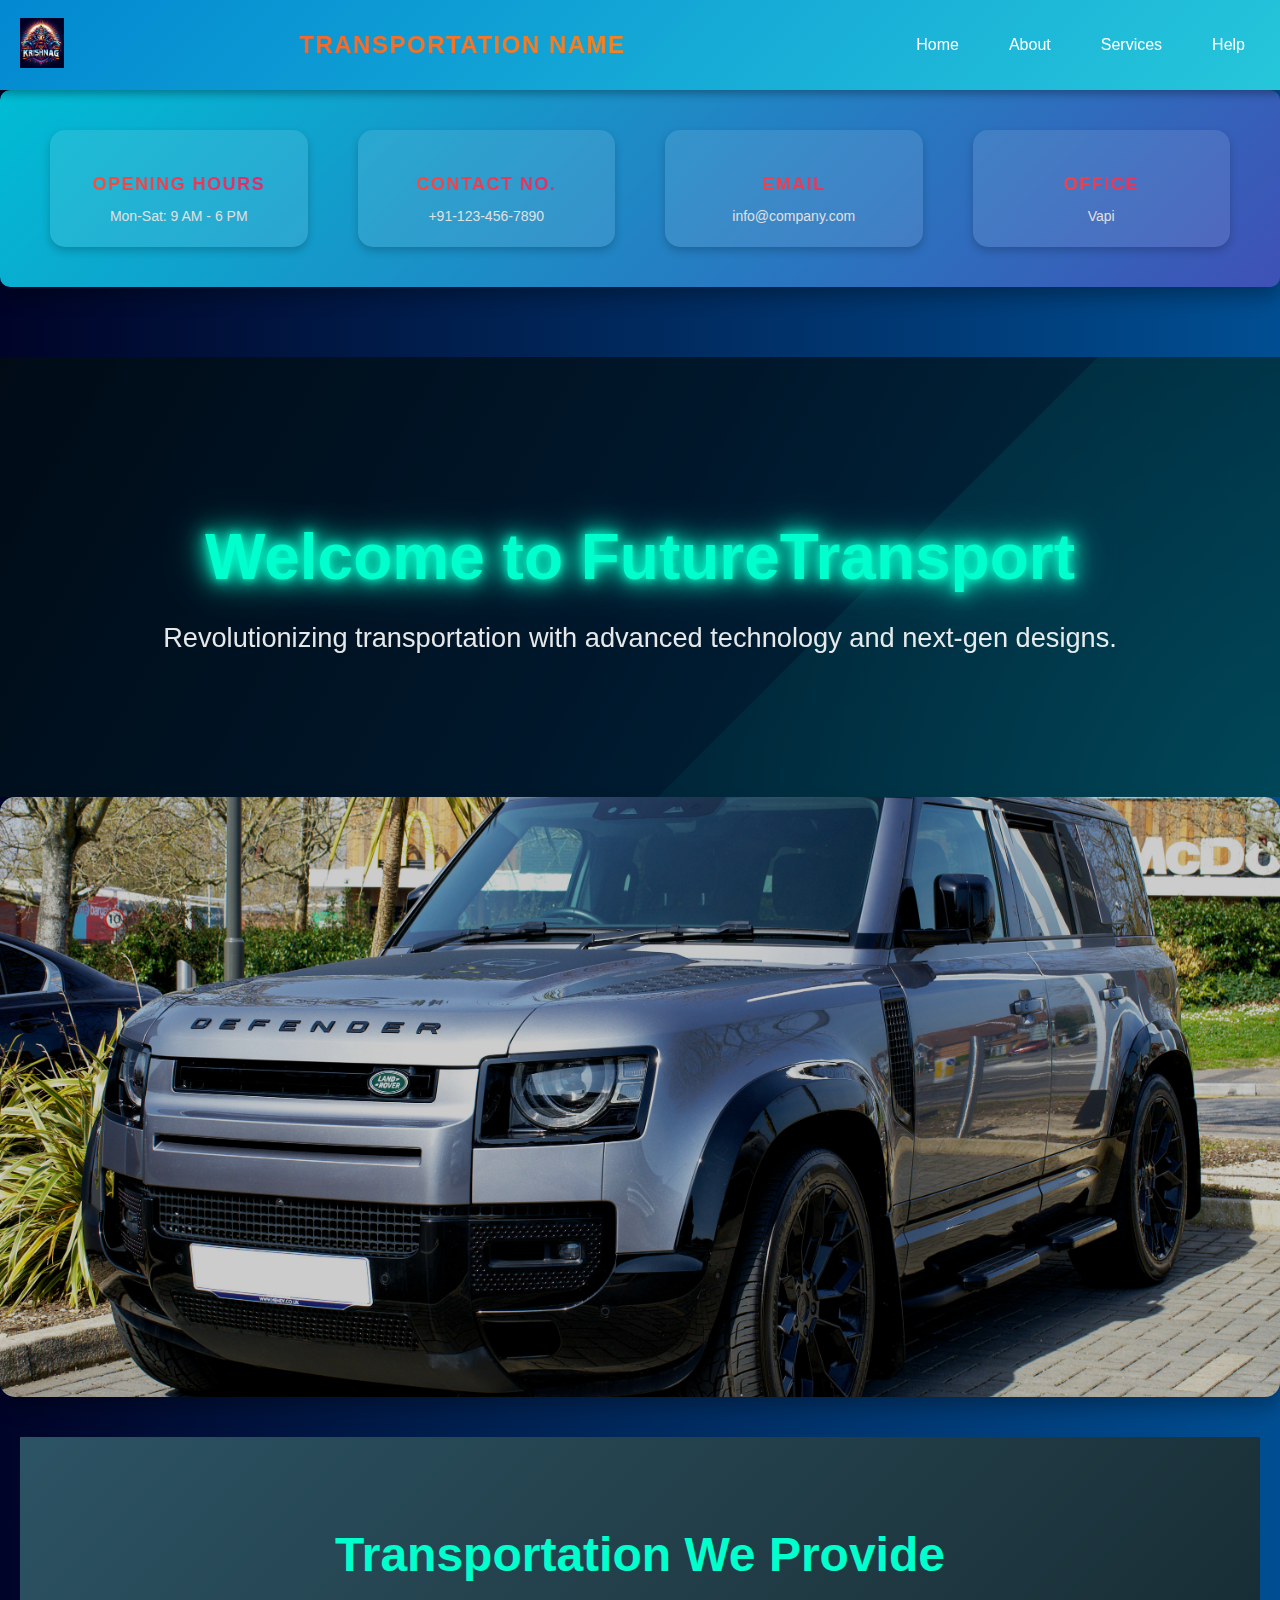
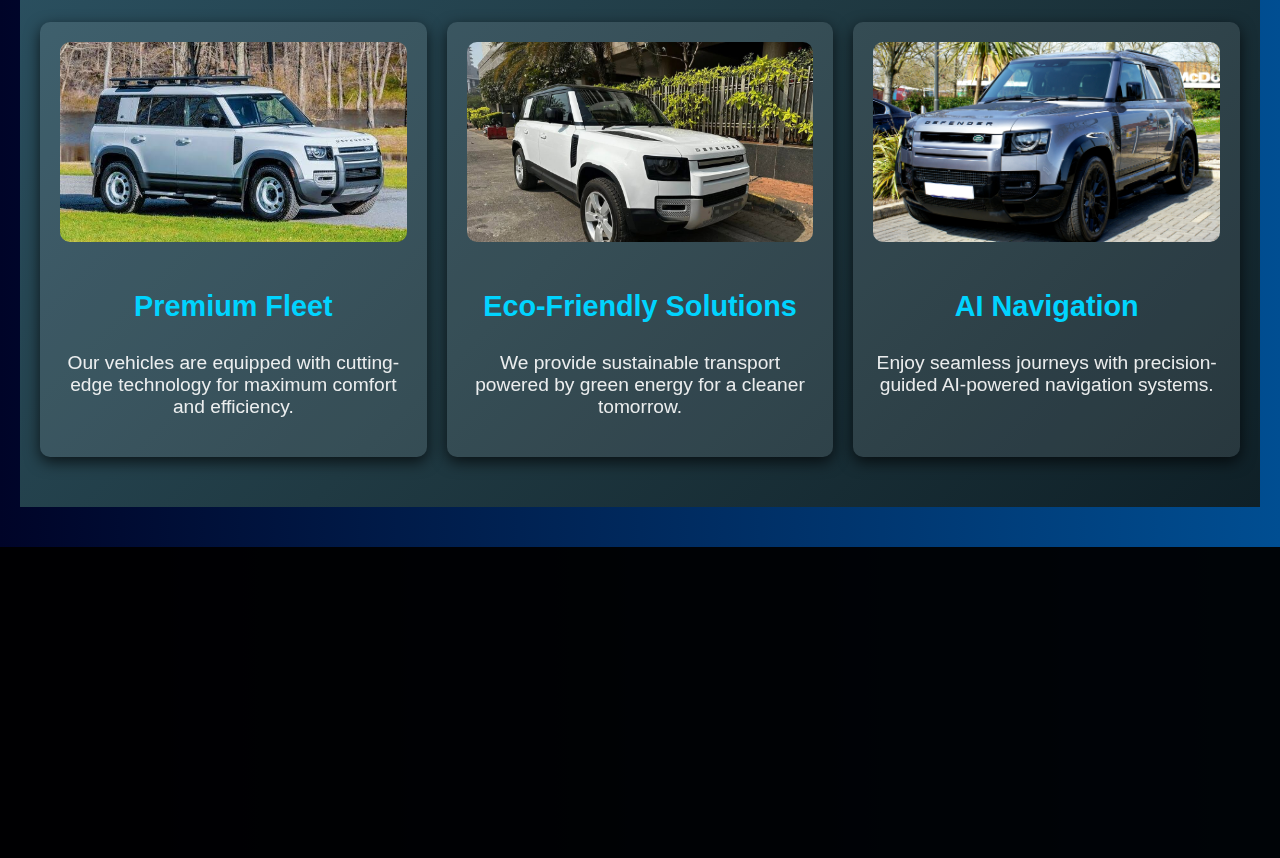
==== index.html @ ce2836fa "Add files via upload" ====
<!DOCTYPE html>
<html lang="en">
<head>
    <meta charset="UTF-8">
    <meta name="viewport" content="width=device-width, initial-scale=1.0">
    <title>Home</title>
    <link rel="stylesheet" href="style.css">
    <link rel="stylesheet" href="style2.css">
    <link rel="stylesheet" href="style3.css">
    <link rel="stylesheet" href="s.css">
    <link href="https://cdnjs.cloudflare.com/ajax/libs/font-awesome/5.15.4/css/all.min.css" rel="stylesheet">

</head>
<body>
    <nav class="navbar">
        <div class="logo">
            <img src="copilot_image_1739719177186.jpeg" alt="Company Logo">
        </div>
        <div class="company-name">
            <h1>Transportation name </h1>
        </div>
        <div class="menu-toggle" id="mobile-menu">
            <span class="bar"></span>
            <span class="bar"></span>
            <span class="bar"></span>
        </div>
        <ul class="nav-links">
            <li><a href="index.html">Home</a></li>
            <li><a href="about.html">About</a></li>
            <li><a href="service.html">Services</a></li>
            <li><a href="help.html">Help</a></li>
        </ul>
    </nav>
    
        
    <div class="header-container">
        <div class="info">
            <div class="column">
                <h4>Opening Hours</h4>
                <p>Mon-Sat: 9 AM - 6 PM</p>
            </div>
            <div class="column">
                <h4>Contact No.</h4>
                <p>+91-123-456-7890</p>
            </div>
            <div class="column">
                <h4>Email</h4>
                <p>info@company.com</p>
            </div>
            <div class="column">
                <h4>Office</h4>
                <p>Vapi</p>
            </div>
        </div>
    </div>
    


<!-- header ends  -->

<!-- slide  -->
<header style="height: 200px;">
    <div class="header-overlay">
    <h1>Welcome to FutureTransport</h1>
    <p>Revolutionizing transportation with advanced technology and next-gen designs.</p>
    </div>
</header>

<!-- Slideshow -->
<div class="slideshow-container">
    <div class="slide">
        <div class="text-box">
            <h2>Welcome to the Future</h2>
            <p>Discover innovative solutions on this slide.</p>
        </div>
        <img src="defender.jpg" alt="Slide 1 Image">
    </div>
    <div class="slide">
        <div class="text-box">
            <h2>Transforming Your Vision</h2>
            <p>Experience next-generation possibilities here.</p>
        </div>
        <img src="defendernew.jpeg" alt="Slide 2 Image">
    </div>
    <div class="slide">
        <div class="text-box">
            <h2>Empowering Progress</h2>
            <p>Join us on this transformative journey.</p>
        </div>
        <img src="defendernew2.jpg" alt="Slide 3 Image">
    </div>
</div>

<!-- Transportation Section -->
<section class="transport-section">
    <h2>Transportation We Provide</h2>
    <div class="transport-container">
        <div class="transport-box">
            <img src="defendernew.jpeg" alt="Example Image 1">
            <h3>Premium Fleet</h3>
            <p>Our vehicles are equipped with cutting-edge technology for maximum comfort and efficiency.</p>
        </div>
        <div class="transport-box">
            <img src="defendernew2.jpg" alt="Example Image 2">
            <h3>Eco-Friendly Solutions</h3>
            <p>We provide sustainable transport powered by green energy for a cleaner tomorrow.</p>
        </div>
        <div class="transport-box">
            <img src="defender.jpg" alt="Example Image 3">
            <h3>AI Navigation</h3>
            <p>Enjoy seamless journeys with precision-guided AI-powered navigation systems.</p>
        </div>
    </div>
</section>


<!-- footer section  -->
<footer class="footer-container">
    <div class="footer-top">
        <div class="footer-column">
            <h3>About Us</h3>
            <p>We are a leading transport company dedicated to providing reliable and efficient services for our customers across the nation.</p>
        </div>

        <div class="footer-column">
            <h3>Contact Us</h3>
            <p>Email: <a href="mailto:info@transport.com">info@transport.com</a></p>
            <p>Phone: <a href="tel:+919876543210">+91-987-654-3210</a></p>
            <p>Address: Vapi, Gujarat, India</p>
        </div>

        <div class="footer-column social-icons">
            <h3>Follow Us</h3>
            <a href="https://www.facebook.com" target="_blank" class="social-link"><i class="fab fa-facebook-f"></i></a>
            <a href="https://www.instagram.com" target="_blank" class="social-link"><i class="fab fa-instagram"></i></a>
            <a href="https://www.twitter.com" target="_blank" class="social-link"><i class="fab fa-twitter"></i></a>
        </div>
    </div>

    <div class="footer-bottom">
        <p>&copy; 2025 Transport Co. | Designed with <span class="heart">❤️</span> for the future.</p>
    </div>
</footer>

<div class="scroll-top" id="scroll-top">Top</div>


</body>
<script src="script.js"></script>
</html>
---- style.css ----
/* General Reset */
/* Body Styling */
body {
    font-family: 'Roboto', sans-serif;
    margin: 0;
    padding: 0;
    box-sizing: border-box;
    background: linear-gradient(135deg, #1A1A1A, #333333); /* Futuristic background */
    color: #fff;
}

/* Header Styles */
.header-container {
    display: flex;
    justify-content: center;
    padding: 20px;
    border-radius: 10px;
    background: linear-gradient(135deg, #00BCD4, #3F51B5); /* Modern gradient */
    box-shadow: 0 10px 20px rgba(0, 0, 0, 0.3); /* Deep shadow for depth */
}

/* Info Section */
.info {
    display: flex;
    justify-content: center;
    align-items: center;
    gap: 30px;
    flex-wrap: wrap;
    width: 100%;
    max-width: 1200px;
    padding: 10px;
}

/* Column Styling */
.column {
    text-align: center;
    flex: 1;
    min-width: 200px; /* Ensures responsiveness */
    max-width: 300px;
    background: rgba(255, 255, 255, 0.1);
    padding: 20px;
    border-radius: 15px;
    margin: 10px;
    transition: transform 0.4s ease, background 0.4s ease, box-shadow 0.4s ease;
    box-shadow: 0 4px 8px rgba(0, 0, 0, 0.2);
}

/* Column Hover Effect */
.column:hover {
    background: rgba(255, 255, 255, 0.2);
    transform: translateY(-10px) scale(1.05); /* Elevated hover with slight zoom */
    box-shadow: 0 8px 16px rgba(0, 0, 0, 0.3); /* Enhanced shadow effect */
}

/* Column Heading */
.column h4 {
    margin-bottom: 10px;
    font-size: 18px;
    text-transform: uppercase;
    letter-spacing: 1.5px; /* Futuristic spacing */
    color: #FFEB3B; /* Vibrant yellow for accent */
    background: linear-gradient(90deg, #FF512F, #DD2476); /* Gradient text effect */
    -webkit-background-clip: text;
    -webkit-text-fill-color: transparent;
    transition: transform 0.3s ease;
}

.column h4:hover {
    transform: scale(1.1); /* Slight zoom effect on hover */
}

/* Column Paragraph */
.column p {
    margin: 0;
    font-size: 14px;
    font-weight: 500;
    color: #E0E0E0; /* Softer text color for better readability */
    line-height: 1.6; /* Comfortable line spacing */
}

/* Responsive Design for Tablets */
@media (max-width: 768px) {
    .info {
        flex-direction: column;
        align-items: center;
        gap: 20px;
    }

    .column {
        max-width: 80%;
    }
}

/* Responsive Design for Mobile */
@media (max-width: 480px) {
    .column {
        max-width: 90%;
    }

    .column h4 {
        font-size: 16px;
    }

    .column p {
        font-size: 12px;
    }
}

/* navbar */
/* General Reset */
body {
    margin: 0;
    font-family: 'Roboto', sans-serif;
    box-sizing: border-box;
    background-color: #111;
    color: #fff;
}

/* Navbar Styles */
/* Navbar Container */
.navbar {
    display: flex;
    justify-content: space-between;
    align-items: center;
    background: linear-gradient(135deg, #0288D1, #26C6DA);
    padding: 15px 20px;
    position: sticky;
    top: 0;
    z-index: 1000;
    box-shadow: 0 4px 8px rgba(0, 0, 0, 0.3);
}

/* Logo Styling */
.logo img {
    height: 50px; /* Adjust image size */
    transition: transform 0.3s ease;
}

.logo:hover img {
    transform: scale(1.1); /* Zoom effect on hover */
}

/* Company Name Styling */
.company-name {
    text-align: center;
    flex-grow: 1; /* Ensures space is distributed evenly */
    font-family: 'Poppins', sans-serif;
    animation: fadeIn 1.5s ease;
}

.company-name h1 {
    font-size: 24px;
    font-weight: bold;
    color: #FFFFFF; /* Futuristic white text */
    text-transform: uppercase;
    letter-spacing: 1.5px; /* Spaced letters for advanced look */
    background: linear-gradient(to right, #FF512F, #F09819); /* Gradient text */
    -webkit-background-clip: text; /* Clip gradient inside text */
    -webkit-text-fill-color: transparent; /* Make the text transparent */
}

/* Navigation Links */
.nav-links {
    list-style: none;
    display: flex;
    gap: 20px;
    margin: 0;
}

.nav-links li {
    display: inline-block;
}

.nav-links li a {
    text-decoration: none;
    color: #fff;
    padding: 10px 15px;
    border-radius: 5px;
    transition: background-color 0.3s ease, transform 0.3s ease;
    font-family: 'Poppins', sans-serif; /* Modern font */
    font-size: 16px;
}

.nav-links li a:hover {
    background-color: #FDD835;
    color: #111;
    transform: translateY(-3px); /* Lifting effect on hover */
}

/* Mobile Menu Button */
.menu-toggle {
    display: none;
    flex-direction: column;
    justify-content: space-around;
    height: 24px;
    cursor: pointer;
}

.menu-toggle .bar {
    width: 30px;
    height: 3px;
    background-color: #fff;
    border-radius: 5px;
    transition: all 0.3s ease;
}

/* Responsive Styles */
@media (max-width: 768px) {
    .menu-toggle {
        display: flex;
    }

    .nav-links {
        display: none;
        flex-direction: column;
        position: absolute;
        top: 60px;
        right: 20px;
        background-color: rgba(2, 136, 209, 0.9);
        border-radius: 10px;
        width: 200px;
        box-shadow: 0 4px 8px rgba(0, 0, 0, 0.2);
    }

    .nav-links.active {
        display: flex;
    }

    .nav-links li {
        text-align: center;
        padding: 10px 0;
    }

    .nav-links li a {
        display: block;
    }

    .company-name h1 {
        font-size: 18px; /* Adjust text for smaller devices */
    }
}

/* Heading Fade-in Animation */
@keyframes fadeIn {
    from {
        opacity: 0;
        transform: translateY(-20px);
    }
    to {
        opacity: 1;
        transform: translateY(0);
    }
}

 /* slide  */
 
        /* Slideshow Container */
        .slideshow-container {
            position: relative;
            width: 100%;
            height: 600px;
            max-height: 100vh;
            overflow: hidden;
            border-radius: 15px;
            box-shadow: 0 10px 20px rgba(0, 0, 0, 0.3);
            background: linear-gradient(135deg, #0f2027, #203a43, #2c5364);
        }

        /* Individual Slide */
        .slide {
            display: none;
            position: absolute;
            width: 100%;
            height: 100%;
            animation: fadeIn 2s ease-in-out;
        }

        .slide img {
            width: 100%;
            height: 100%;
            object-fit: cover;
            filter: brightness(80%);
            transition: transform 0.8s ease, filter 0.8s ease;
        }

        .slide:hover img {
            transform: scale(1.1);
            filter: brightness(100%);
        }

        .text-box {
            position: absolute;
            top: 50%;
            left: 5%;
            transform: translateY(-50%);
            background: rgba(0, 0, 0, 0.6);
            padding: 20px 30px;
            border-radius: 15px;
            color: #ffffff;
            text-align: left;
            max-width: 40%;
            animation: slideLeft 1.5s ease;
            box-shadow: 0 8px 15px rgba(0, 0, 0, 0.3);
        }

        .text-box h2 {
            margin: 0 0 10px;
            font-size: 28px;
            color: #00ffcc;
            text-transform: uppercase;
            letter-spacing: 1.5px;
        }

        .text-box p {
            margin: 0;
            font-size: 18px;
            line-height: 1.6;
        }

        .active {
            display: block;
        }

        @keyframes fadeIn {
            from {
                opacity: 0;
            }
            to {
                opacity: 1;
            }
        }

        @keyframes slideLeft {
            from {
                transform: translateX(-50px);
                opacity: 0;
            }
            to {
                transform: translateX(0);
                opacity: 1;
            }
        }

        /* Transportation Section */
        .transport-section {
            padding: 50px 20px;
            text-align: center;
            background: linear-gradient(135deg, #2c5364, #203a43, #0f2027);
        }

        .transport-section h2 {
            font-size: 3rem;
            margin-bottom: 40px;
            color: #00ffcc;
        }

        .transport-container {
            display: flex;
            flex-wrap: wrap;
            gap: 20px;
            justify-content: center;
        }

        .transport-box {
            flex: 1 1 300px;
            padding: 20px;
            background: rgba(255, 255, 255, 0.1);
            border-radius: 10px;
            text-align: center;
            box-shadow: 0 5px 15px rgba(0, 0, 0, 0.7);
            transition: transform 0.3s ease, box-shadow 0.3s ease;
        }

        .transport-box:hover {
            transform: scale(1.1);
            box-shadow: 0 10px 30px rgba(0, 0, 0, 0.8);
        }

        .transport-box img {
            width: 100%;
            height: 200px;
            object-fit: cover;
            border-radius: 10px;
            margin-bottom: 15px;
        }

        .transport-box h3 {
            font-size: 1.8rem;
            color: #00d4ff;
        }

        .transport-box p {
            font-size: 1.2rem;
            color: #ffffff;
            opacity: 0.9;
        }

        /* Responsive Design */
        @media (max-width: 768px) {
            .text-box {
                max-width: 60%;
            }

            .text-box h2 {
                font-size: 22px;
            }

            .text-box p {
                font-size: 16px;
            }

            .transport-box {
                width: 80%;
                max-width: 400px;
            }
        }

        @media (max-width: 480px) {
            .text-box {
                max-width: 80%;
            }

            .text-box h2 {
                font-size: 18px;
            }

            .text-box p {
                font-size: 14px;
            }
        }
/* Footer Top Section */
.footer-top {
    display: flex;
    justify-content: space-between;
    flex-wrap: wrap;
    gap: 20px;
    max-width: 1200px;
    margin: 0 auto;
}

.footer-column {
    flex: 1;
    min-width: 220px;
    text-align: left;
    opacity: 0; /* Start as invisible */
    animation: slideIn 1.5s ease-in-out forwards; /* Make the columns stay visible */
}

.footer-column:nth-child(1) {
    animation-delay: 0.5s;
}

.footer-column:nth-child(2) {
    animation-delay: 0.7s;
}

.footer-column:nth-child(3) {
    animation-delay: 0.9s;
}

.footer-column h3 {
    font-size: 22px;
    color: #ffcc00; /* Accent color */
    margin-bottom: 20px;
    text-transform: uppercase;
    border-bottom: 2px solid rgba(255, 204, 0, 0.5); /* Accent underline */
    padding-bottom: 5px;
}

.footer-column p, .footer-column a {
    font-size: 16px;
    color: #cccccc;
    margin-bottom: 15px;
    text-decoration: none;
    transition: color 0.3s ease, transform 0.3s ease;
}

.footer-column a:hover {
    color: #ffcc00;
    transform: translateX(5px); /* Sliding effect */
}

/* Social Icons */
.social-icons {
    display: flex;
    gap: 20px;
    align-items: center;
}

.social-icons a {
    font-size: 28px; /* Icon size */
    color: #cccccc;
    transition: transform 0.3s ease, color 0.3s ease;
    text-decoration: none;
}

.social-icons a:hover {
    color: #ffcc00; /* Hover color */
    transform: rotate(360deg); /* Rotational hover animation */
}

/* Footer Bottom Section */
.footer-bottom {
    text-align: center;
    margin-top: 30px;
    border-top: 1px solid rgba(255, 255, 255, 0.2);
    padding-top: 20px;
    font-size: 14px;
    color: #cccccc;
    opacity: 0; /* Start as invisible */
    animation: fadeInUp 2s ease-in-out forwards; /* Ensure it stays visible */
}

.footer-bottom .heart {
    color: #ff5e57; /* Heart icon color */
    animation: pulse 1.5s infinite; /* Pulsing heart */
}

/* Animations */
@keyframes fadeIn {
    from {
        opacity: 0;
    }
    to {
        opacity: 1;
    }
}

@keyframes slideIn {
    from {
        transform: translateY(50px); /* Start off-screen */
        opacity: 0;
    }
    to {
        transform: translateY(0); /* End in original position */
        opacity: 1;
    }
}

@keyframes fadeInUp {
    from {
        opacity: 0;
        transform: translateY(30px);
    }
    to {
        opacity: 1;
        transform: translateY(0);
    }
}
@keyframes pulse {
    0% {
        transform: scale(1);
    }
    50% {
        transform: scale(1.2);
    }
    100% {
        transform: scale(1);
    }
}

/* Responsive Design */
@media (max-width: 768px) {
    .footer-top {
        flex-direction: column;
        align-items: center;
        text-align: center;
    }

    .footer-column {
        margin-bottom: 20px;
    }

    .social-icons {
        justify-content: center;
    }
}

@media (max-width: 480px) {
    .footer-container {
        padding: 30px 10px;
    }

    .footer-column h3 {
        font-size: 20px;
    }

    .footer-column p, .footer-column a {
        font-size: 14px;
    }

    .footer-bottom {
        font-size: 12px;
    }
}
---- style2.css ----
/* about header session  */
 /* Header Styling */
header {
    position: relative;
    text-align: center;
    height: 100vh;
    color: #ffffff;
    overflow: hidden;
    background: linear-gradient(120deg, #00172d, #002f57);
}

/* Animated Background */
header .animated-bg {
    position: absolute;
    top: 0;
    left: 0;
    width: 200%;
    height: 200%;
    background: radial-gradient(circle, rgba(0, 255, 255, 0.4), transparent 70%);
    animation: rotateGradient 8s linear infinite;
    z-index: 1;
    transform: rotate(-45deg);
    opacity: 0.6;
}

/* Content Overlay */
.header-content {
    position: relative;
    z-index: 2;
    display: flex;
    flex-direction: column;
    align-items: center;
    justify-content: center;
    height: 100%;
}

/* Header Title */
header h1 {
    font-family: 'Orbitron', sans-serif;
    font-size: 4rem;
    color: #00ffcc;
    text-shadow: 0 0 10px #00ffcc, 0 0 20px #00ffcc, 0 0 40px #00d4ff;
    animation: glow 3s ease-in-out infinite alternate;
}

/* Header Subtitle */
header p {
    margin-top: 20px;
    font-size: 1.7rem;
    opacity: 0.9;
    color: #ffffff;
    animation: slideUp 2s ease-in-out;
}

/* Responsive Typography */
@media screen and (max-width: 768px) {
    header h1 {
        font-size: 2.5rem;
    }

    header p {
        font-size: 1.2rem;
    }
}

/* Animations */
@keyframes rotateGradient {
    0% {
        transform: rotate(-45deg);
    }
    100% {
        transform: rotate(315deg);
    }
}

@keyframes glow {
    0% {
        text-shadow: 0 0 10px #00ffcc, 0 0 20px #00ffcc, 0 0 30px #00d4ff, 0 0 40px #00d4ff;
    }
    100% {
        text-shadow: 0 0 20px #00ffcc, 0 0 40px #00ffcc, 0 0 50px #00d4ff, 0 0 80px #00d4ff;
    }
}

@keyframes slideUp {
    0% {
        transform: translateY(30px);
        opacity: 0;
    }
    100% {
        transform: translateY(0);
        opacity: 1;
    }
}




 section {
     max-width: 1200px;
     margin: 40px auto;
     padding: 20px;
     text-align: center;
 }

 .feature {
     display: flex;
     flex-wrap: wrap;
     justify-content: center;
     align-items: center;
     margin: 30px 0;
 }

 .feature-box {
     flex: 1 1 300px;
     margin: 20px;
     padding: 20px;
     background: rgba(255, 255, 255, 0.1);
     border: 1px solid #00ffcc;
     border-radius: 10px;
     text-align: left;
     transition: transform 0.4s ease, box-shadow 0.4s ease;
 }

 .feature-box:hover {
     transform: scale(1.05);
     box-shadow: 0 0 20px #00ffcc;
 }

 .feature-box h3 {
     font-size: 1.8rem;
     margin-bottom: 15px;
     color: #00ffcc;
 }

 .feature-box p {
     font-size: 1.2rem;
     line-height: 1.8;
     color: #ffffff;
     opacity: 0.9;
 }

 .cta {
     margin-top: 50px;
 }

 .cta button {
     padding: 15px 30px;
     font-size: 1.2rem;
     color: #000;
     background: #00ffcc;
     border: none;
     border-radius: 5px;
     cursor: pointer;
     transition: background-color 0.3s, transform 0.3s;
 }

 .cta button:hover {
     background-color: #00d0aa;
     transform: translateY(-5px);
 }

 @keyframes neonPulse {
     from {
         text-shadow: 0 0 5px #00ffcc, 0 0 10px #00ffcc, 0 0 20px #00ffcc, 0 0 40px #00ffcc;
     }

     to {
         text-shadow: 0 0 10px #00ffcc, 0 0 30px #00ffcc, 0 0 40px #00ffcc, 0 0 50px #00ffcc;
     }
 }

 /* Responsive Design */
 @media screen and (max-width: 768px) {
     header h1 {
         font-size: 2.5rem;
     }

     .feature-box {
         margin: 10px 0;
     }
 }

 */

 /* about photo session  */
 body {
     margin: 0;
     /* font-family: 'Orbitron', sans-serif; */
     background: radial-gradient(circle, #000428, #004e92);
     color: #ffffff;
 }


 /* Photo Section */
 /* about photo session */
 body {
     margin: 0;
     /* font-family: 'Orbitron', sans-serif; */
     background: radial-gradient(circle, #000428, #004e92);
     color: #ffffff;
 }

 .photo-section {
     display: grid;
     grid-template-columns: repeat(auto-fit, minmax(300px, 1fr));
     gap: 20px;
     padding: 30px;
 }

 .photo-box {
     position: relative;
     overflow: hidden;
     border-radius: 10px;
     box-shadow: 0 5px 15px rgba(0, 0, 0, 0.6);
 }

 .photo-box img {
     width: 100%;
     height: auto;
     display: block;
     transition: transform 0.5s ease;
 }

 .photo-box:hover img {
     transform: scale(1.1);
 }

 .photo-box h2 {
     position: absolute;
     bottom: 10px;
     left: 10px;
     margin: 0;
     padding: 10px 20px;
     background: rgba(0, 0, 0, 0.7);
     color: #00ffcc;
     font-size: 1.5rem;
     border-radius: 5px;
     text-transform: uppercase;
     transition: background 0.3s;
 }

 .photo-box:hover h2 {
     background: rgba(0, 0, 0, 0.9);
 }

 @media screen and (max-width: 768px) {
     .photo-box h2 {
         font-size: 1.2rem;
     }
 }

 /* scroll  */
 /* Scroll to Top */
 .scroll-top {
     position: fixed;
     bottom: 20px;
     right: 20px;
     padding: 10px 20px;
     background: #00ffcc;
     color: #000;
     border-radius: 5px;
     cursor: pointer;
     display: none;
     transition: background 0.3s;
 }

 .scroll-top:hover {
     background: #00d0aa;
 }
---- style3.css ----
/* Global Styles */
  body {
    margin: 0;
    font-family: 'Roboto', sans-serif;
    background: linear-gradient(to right, #000428, #004e92);
    color: #ffffff;
    overflow-x: hidden;
}

h1, h2, h3, h4 {
    font-family: 'Orbitron', sans-serif;
}

 /* Header Section */
 /* Header Styling */
header {
    position: relative;
    text-align: center;
    padding: 120px 20px;
    background: linear-gradient(120deg, #00172d, #002f57, #005d8f);
    overflow: hidden;
    color: #ffffff;
    margin-top: 70px;
    animation: fadeIn 2s ease-in-out;
}

/* Glowing Text Effect */
header h1 {
    font-size: 4rem;
    font-family: 'Orbitron', sans-serif;
    color: #00ffcc;
    text-shadow: 0 0 10px #00ffcc, 0 0 20px #00ffcc, 0 0 30px #00ffcc, 0 0 50px #008080;
    margin-bottom: 20px;
    animation: neonGlow 3s infinite alternate;
}

header p {
    font-size: 1.7rem;
    line-height: 1.8;
    opacity: 0.9;
    color: #ffffff;
    animation: slideUp 2s ease-in-out;
}

/* Animated Background Effect */
header::before {
    content: "";
    position: absolute;
    top: 0;
    left: 0;
    width: 200%;
    height: 200%;
    background: radial-gradient(circle, rgba(0, 255, 255, 0.3), transparent 70%);
    transform: rotate(-45deg);
    animation: movingGradient 8s linear infinite;
    z-index: 1;
}

header::after {
    content: "";
    position: absolute;
    top: 0;
    left: 0;
    width: 100%;
    height: 100%;
    background: rgba(0, 0, 0, 0.5);
    z-index: 2;
}

/* Overlay to Keep Text Readable */
.header-overlay {
    position: relative;
    z-index: 3;
}

/* Responsive Design */
@media screen and (max-width: 768px) {
    header h1 {
        font-size: 2.5rem;
    }

    header p {
        font-size: 1.2rem;
    }
}

/* Animations */
@keyframes fadeIn {
    from {
        opacity: 0;
    }
    to {
        opacity: 1;
    }
}

@keyframes neonGlow {
    from {
        text-shadow: 0 0 10px #00ffcc, 0 0 20px #00ffcc, 0 0 30px #00ffcc, 0 0 50px #008080;
    }
    to {
        text-shadow: 0 0 20px #00ffcc, 0 0 30px #00ffcc, 0 0 40px #00ffcc, 0 0 60px #00d4ff;
    }
}

@keyframes movingGradient {
    from {
        transform: rotate(0deg);
    }
    to {
        transform: rotate(360deg);
    }
}

@keyframes slideUp {
    from {
        transform: translateY(30px);
        opacity: 0;
    }
    to {
        transform: translateY(0);
        opacity: 1;
    }
}


/* Services Section */
.services {
    display: grid;
    grid-template-columns: repeat(auto-fit, minmax(300px, 1fr));
    gap: 30px;
    padding: 50px;
    background: rgba(0, 0, 0, 0.95);
}

.service-box {
    padding: 20px;
    background: rgba(255, 255, 255, 0.1);
    border: 1px solid #00ffcc;
    border-radius: 10px;
    text-align: center;
    box-shadow: 0 5px 15px rgba(0, 0, 0, 0.7);
    transition: transform 0.3s ease, box-shadow 0.3s ease;
}

.service-box:hover {
    transform: scale(1.1);
    box-shadow: 0 10px 30px rgba(0, 0, 0, 0.8);
}

.service-box h2 {
    margin-bottom: 15px;
    color: #00ffcc;
}

.service-box p {
    font-size: 1.2rem;
}

/* Features Section */
.features {
    padding: 50px;
    background: linear-gradient(90deg, #004e92, #000428);
    color: #ffffff;
    text-align: center;
}

.features h2 {
    margin-bottom: 30px;
    font-size: 2.5rem;
}

.features-list {
    display: flex;
    flex-wrap: wrap;
    justify-content: space-around;
}

.feature-item {
    flex: 1 1 300px;
    margin: 20px;
    padding: 20px;
    background: rgba(255, 255, 255, 0.1);
    border: 1px solid #00ffcc;
    border-radius: 10px;
    transition: transform 0.3s ease, box-shadow 0.3s ease;
}

.feature-item:hover {
    transform: scale(1.05);
    box-shadow: 0 10px 25px rgba(0, 0, 0, 0.8);
}

/* Maps Section */
.maps-container {
    display: flex;
    flex-wrap: wrap;
    justify-content: center;
    gap: 30px;
    padding: 50px;
}

.map-box {
    width: 100%;
    max-width: 400px;
    position: relative;
    border-radius: 15px;
    overflow: hidden;
    box-shadow: 0 5px 15px rgba(0, 0, 0, 0.7);
    cursor: pointer;
    transition: transform 0.4s ease, box-shadow 0.4s ease;
}

.map-box:hover {
    transform: scale(1.05);
    box-shadow: 0 10px 30px rgba(0, 0, 0, 0.9);
}

.map-box iframe {
    width: 100%;
    height: 250px;
    border: none;
}

.map-box h2 {
    position: absolute;
    bottom: 10px;
    left: 10px;
    margin: 0;
    padding: 10px;
    background: rgba(0, 0, 0, 0.7);
    color: #00ffcc;
    font-size: 1.2rem;
    border-radius: 5px;
}

/* Footer */
footer {
    text-align: center;
    padding: 20px;
    background: rgba(0, 0, 0, 0.95);
    color: #ffffff;
}

footer a {
    color: #00ffcc;
    text-decoration: none;
}

footer a:hover {
    text-decoration: underline;
}

/* Animations */
@keyframes fadeIn {
    from {
        opacity: 0;
    }
    to {
        opacity: 1;
    }
}
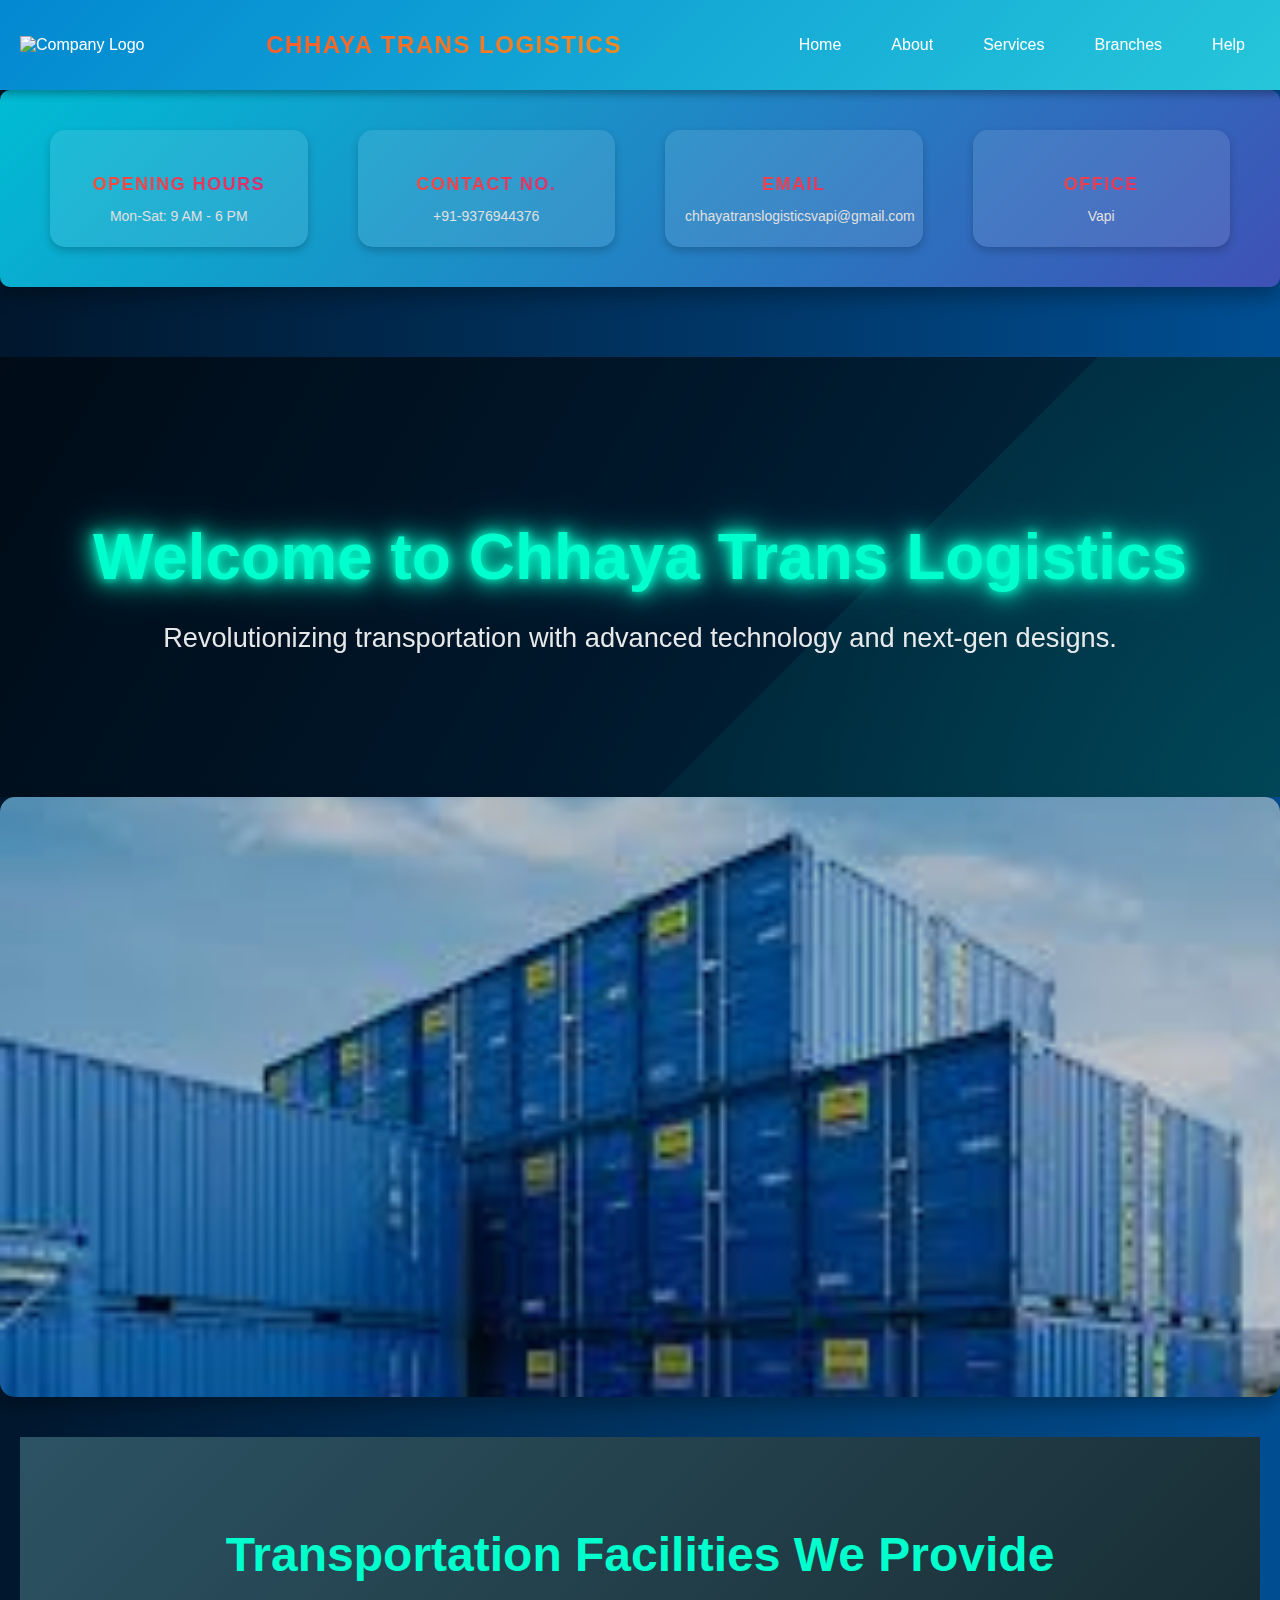
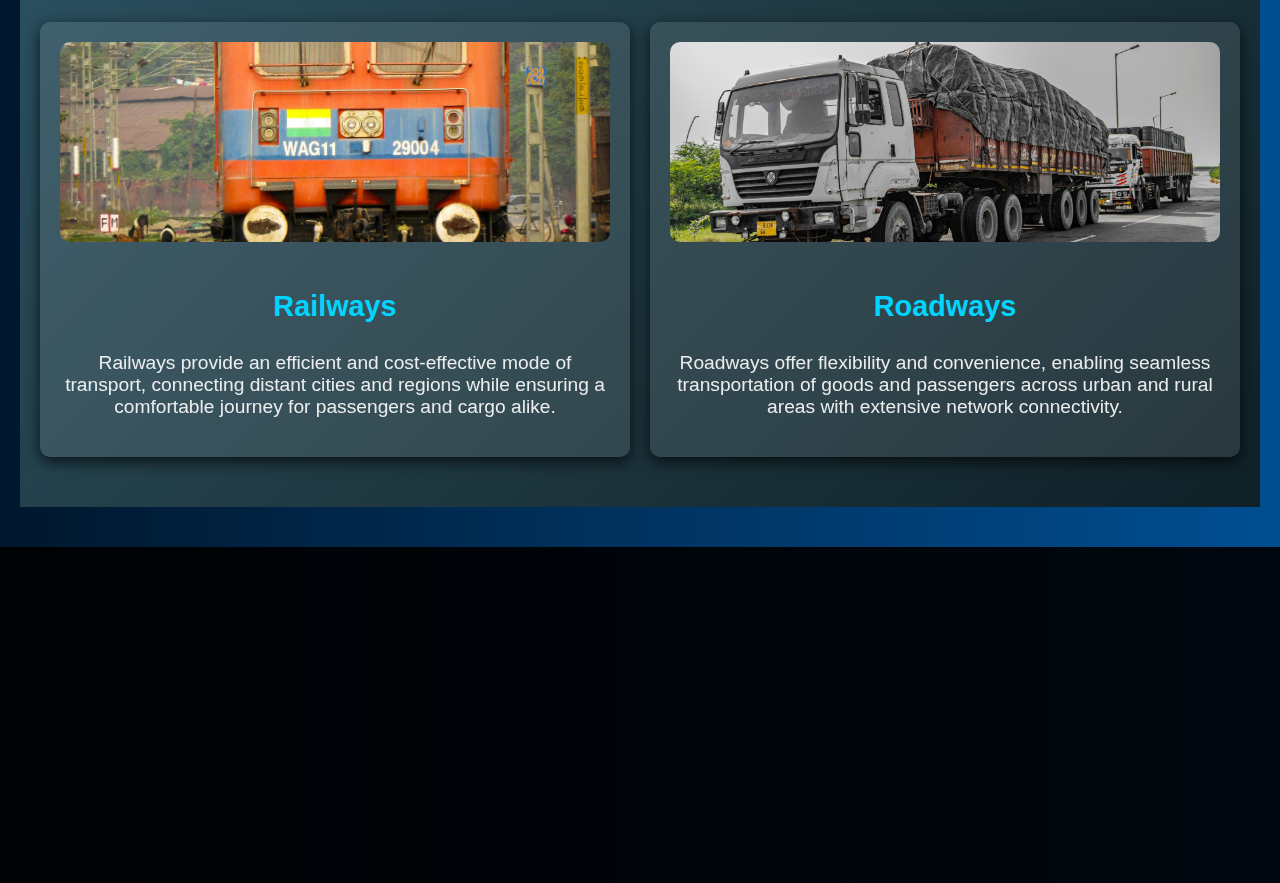
==== commit e7e43f58: "Update index.html" ====
--- a/index.html
+++ b/index.html
@@ -7,17 +7,18 @@
     <link rel="stylesheet" href="style.css">
     <link rel="stylesheet" href="style2.css">
     <link rel="stylesheet" href="style3.css">
-    <link rel="stylesheet" href="s.css">
+    <link rel="stylesheet" href="style4.css">
+    <link rel="stylesheet" href="style5.css">
     <link href="https://cdnjs.cloudflare.com/ajax/libs/font-awesome/5.15.4/css/all.min.css" rel="stylesheet">
 
 </head>
 <body>
     <nav class="navbar">
         <div class="logo">
-            <img src="copilot_image_1739719177186.jpeg" alt="Company Logo">
+            <img src="logo.jpg" alt="Company Logo">
         </div>
         <div class="company-name">
-            <h1>Transportation name </h1>
+            <h1>Chhaya Trans Logistics </h1>
         </div>
         <div class="menu-toggle" id="mobile-menu">
             <span class="bar"></span>
@@ -28,6 +29,7 @@
             <li><a href="index.html">Home</a></li>
             <li><a href="about.html">About</a></li>
             <li><a href="service.html">Services</a></li>
+            <li><a href="branch.html">Branches</a></li>
             <li><a href="help.html">Help</a></li>
         </ul>
     </nav>
@@ -41,11 +43,12 @@
             </div>
             <div class="column">
                 <h4>Contact No.</h4>
-                <p>+91-123-456-7890</p>
+                <!-- <p>+91-9724233208</p> -->
+                <p>+91-9376944376</p>
             </div>
             <div class="column">
                 <h4>Email</h4>
-                <p>info@company.com</p>
+                <p>chhayatranslogisticsvapi@gmail.com</p>
             </div>
             <div class="column">
                 <h4>Office</h4>
@@ -61,7 +64,7 @@
 <!-- slide  -->
 <header style="height: 200px;">
     <div class="header-overlay">
-    <h1>Welcome to FutureTransport</h1>
+    <h1>Welcome to Chhaya Trans Logistics</h1>
     <p>Revolutionizing transportation with advanced technology and next-gen designs.</p>
     </div>
 </header>
@@ -70,63 +73,61 @@
 <div class="slideshow-container">
     <div class="slide">
         <div class="text-box">
-            <h2>Welcome to the Future</h2>
-            <p>Discover innovative solutions on this slide.</p>
-        </div>
-        <img src="defender.jpg" alt="Slide 1 Image">
+            <h2>Seamless Freight Solutions</h2>
+            <p>Move your cargo with confidence using state-of-the-art containerized transport systems, ensuring efficiency and security in every shipment.</p>
+            </div>
+        <img src="container.jpg" alt="Slide 1 Image">
     </div>
     <div class="slide">
         <div class="text-box">
-            <h2>Transforming Your Vision</h2>
-            <p>Experience next-generation possibilities here.</p>
-        </div>
-        <img src="defendernew.jpeg" alt="Slide 2 Image">
+            <h2>Driving Innovation in Logistics</h2>
+            <p>Unlock new possibilities with cutting-edge trucks designed to optimize delivery routes, reduce emissions, and redefine transportation excellence.</p>
+             </div>
+        <img src="trucks.jpg" alt="Slide 2 Image">
     </div>
     <div class="slide">
         <div class="text-box">
-            <h2>Empowering Progress</h2>
-            <p>Join us on this transformative journey.</p>
-        </div>
-        <img src="defendernew2.jpg" alt="Slide 3 Image">
+            <h2>Accelerating Rail Connectivity</h2>
+            <p>Experience the power of modern rail logistics, delivering unmatched speed, sustainability, and reliability for all your transportation needs.</p>
+             </div>
+        <img src="wag12.jpg" alt="Slide 3 Image">
     </div>
 </div>
 
 <!-- Transportation Section -->
 <section class="transport-section">
-    <h2>Transportation We Provide</h2>
+    <h2>Transportation Facilities We Provide</h2>
     <div class="transport-container">
         <div class="transport-box">
-            <img src="defendernew.jpeg" alt="Example Image 1">
-            <h3>Premium Fleet</h3>
-            <p>Our vehicles are equipped with cutting-edge technology for maximum comfort and efficiency.</p>
+            <img src="pexels-akhand-pratap-singh-802368603-29508329.jpg" alt="Railways Image">
+            <h3>Railways</h3>
+            <p>Railways provide an efficient and cost-effective mode of transport, connecting distant cities and regions while ensuring a comfortable journey for passengers and cargo alike.</p>
         </div>
         <div class="transport-box">
-            <img src="defendernew2.jpg" alt="Example Image 2">
-            <h3>Eco-Friendly Solutions</h3>
-            <p>We provide sustainable transport powered by green energy for a cleaner tomorrow.</p>
-        </div>
-        <div class="transport-box">
-            <img src="defender.jpg" alt="Example Image 3">
-            <h3>AI Navigation</h3>
-            <p>Enjoy seamless journeys with precision-guided AI-powered navigation systems.</p>
+            <img src="pexels-shantumsingh-29057946.jpg" alt="Roadways Image">
+            <h3>Roadways</h3>
+            <p>Roadways offer flexibility and convenience, enabling seamless transportation of goods and passengers across urban and rural areas with extensive network connectivity.</p>
         </div>
     </div>
 </section>
+
+
+
 
 
 <!-- footer section  -->
 <footer class="footer-container">
     <div class="footer-top">
         <div class="footer-column">
-            <h3>About Us</h3>
-            <p>We are a leading transport company dedicated to providing reliable and efficient services for our customers across the nation.</p>
+            <h3>Reg. Office: </h3>
+            <p> J-202, Arihant Garden, Near Chanod, Vapi, Valsad, Gujarat 396195</p>
         </div>
 
         <div class="footer-column">
             <h3>Contact Us</h3>
-            <p>Email: <a href="mailto:info@transport.com">info@transport.com</a></p>
-            <p>Phone: <a href="tel:+919876543210">+91-987-654-3210</a></p>
-            <p>Address: Vapi, Gujarat, India</p>
+            <p>Email: <a href="mailto:chhayatranslogisticsvapi@gamil.com">chhayatranslogisticsvapi@gmail.com</a></p>
+            <p>Phone: <a href="tel:+919724233208">+91-9724233208</a></p>
+            <p>Address: Gala No. 10, Rashmi Compound, Nr. Sardar Chowk, 2nd Phase, GIDC, Vapi, Gujarat, India</p>
         </div>
 
         <div class="footer-column social-icons">
@@ -147,4 +148,4 @@
 
 </body>
 <script src="script.js"></script>
-</html>+</html>
--- a/style4.css
+++ b/style4.css
@@ -0,0 +1,150 @@
+/* General Styles */
+        body {
+            margin: 0;
+            font-family: 'Roboto', sans-serif;
+            background: linear-gradient(to right, #00172d, #004e92);
+            color: #ffffff;
+            overflow-x: hidden;
+        }
+
+        h1, h2, h3 {
+            font-family: 'Orbitron', sans-serif;
+        }
+
+       
+
+        /* FAQ Section */
+        .faq-section {
+            padding: 50px 20px;
+            text-align: center;
+            background: rgba(0, 0, 0, 0.9);
+        }
+
+        .faq-section h2 {
+            font-size: 2.5rem;
+            margin-bottom: 30px;
+        }
+
+        .faq-container {
+            max-width: 900px;
+            margin: 0 auto;
+            display: flex;
+            flex-direction: column;
+            gap: 20px;
+        }
+
+        .faq-item {
+            padding: 20px;
+            background: rgba(255, 255, 255, 0.1);
+            border-radius: 10px;
+            box-shadow: 0 5px 15px rgba(0, 0, 0, 0.7);
+            transition: transform 0.3s ease, box-shadow 0.3s ease;
+        }
+
+        .faq-item:hover {
+            transform: scale(1.05);
+            box-shadow: 0 10px 30px rgba(0, 0, 0, 0.8);
+        }
+
+        .faq-item h3 {
+            color: #00ffcc;
+            margin-bottom: 10px;
+            font-size: 1.8rem;
+        }
+
+        .faq-item p {
+            font-size: 1.2rem;
+            line-height: 1.6;
+        }
+
+        /* New Feature: Live Support Section */
+        .live-support {
+            padding: 50px 20px;
+            background: linear-gradient(120deg, #002f57, #005d8f);
+            text-align: center;
+        }
+
+        .live-support h2 {
+            font-size: 2.5rem;
+            margin-bottom: 30px;
+            color: #00d4ff;
+        }
+
+        .support-options {
+            display: flex;
+            flex-wrap: wrap;
+            gap: 30px;
+            justify-content: center;
+        }
+
+        .support-box {
+            flex: 1 1 280px;
+            padding: 20px;
+            background: rgba(255, 255, 255, 0.1);
+            border-radius: 10px;
+            text-align: center;
+            box-shadow: 0 5px 15px rgba(0, 0, 0, 0.7);
+            transition: transform 0.3s ease, box-shadow 0.3s ease;
+        }
+
+        .support-box:hover {
+            transform: scale(1.05);
+            box-shadow: 0 10px 30px rgba(0, 0, 0, 0.8);
+        }
+
+        .support-box h3 {
+            font-size: 1.5rem;
+            color: #00ffcc;
+            margin-bottom: 10px;
+        }
+
+        .support-box p {
+            font-size: 1.2rem;
+        }
+
+        /* Footer */
+        footer {
+            padding: 20px;
+            background: linear-gradient(to right, #00172d, #004e92);
+            color: #ffffff;
+            text-align: center;
+        }
+
+        footer p {
+            font-size: 1rem;
+        }
+
+        footer a {
+            color: #00ffcc;
+            text-decoration: none;
+        }
+
+        footer a:hover {
+            text-decoration: underline;
+        }
+
+        /* Animations */
+        @keyframes animateBackground {
+            from {
+                transform: rotate(0deg);
+            }
+            to {
+                transform: rotate(360deg);
+            }
+        }
+
+        /* Responsive Design */
+        @media screen and (max-width: 768px) {
+            header h1 {
+                font-size: 2rem;
+            }
+
+            header p {
+                font-size: 1.2rem;
+            }
+
+            .faq-item h3,
+            .support-box h3 {
+                font-size: 1.4rem;
+            }
+        }--- a/style5.css
+++ b/style5.css
@@ -0,0 +1,78 @@
+/* General Styling */
+body {
+    margin: 0;
+    font-family: 'Roboto', sans-serif;
+    background: linear-gradient(to right, #00172d, #004e92);
+    color: #ffffff;
+    overflow-x: hidden;
+}
+
+
+
+
+
+
+/* Branch Section */
+.branch-section {
+    padding: 50px 20px;
+    text-align: center;
+    background: linear-gradient(135deg, #001f3f, #004080);
+}
+
+.branch-container {
+    display: flex;
+    flex-wrap: wrap;
+    justify-content: center;
+    gap: 25px;
+    margin-top: 20px;
+}
+
+.branch-item {
+    width: 300px;
+    padding: 20px;
+    background: rgba(255, 255, 255, 0.1);
+    border-radius: 15px;
+    box-shadow: 0 8px 30px rgba(0, 0, 0, 0.5);
+    transition: transform 0.4s ease, box-shadow 0.4s ease;
+    text-align: center;
+    position: relative;
+    cursor: pointer;
+}
+
+.branch-item:hover {
+    transform: scale(1.1);
+    box-shadow: 0 15px 40px rgba(0, 0, 0, 0.8);
+    background: linear-gradient(145deg, rgba(0, 255, 200, 0.2), rgba(255, 255, 255, 0.1));
+}
+
+.branch-item i {
+    font-size: 1.2rem; /* Match icon size to text */
+    margin-right: 5px;
+    color: #00ffcc;
+}
+
+.branch-item h3 {
+    font-size: 1.8rem;
+    margin-bottom: 15px;
+}
+
+.branch-item p {
+    font-size: 1.2rem;
+    line-height: 1.5;
+}
+
+.branch-item .details {
+    display: none;
+    margin-top: 10px;
+    color: #ffffff;
+    font-size: 1.1rem;
+    line-height: 1.5;
+}
+
+/* Footer */
+footer {
+    text-align: center;
+    padding: 20px;
+    background: rgba(0, 0, 0, 0.9);
+    color: #00ffcc;
+}
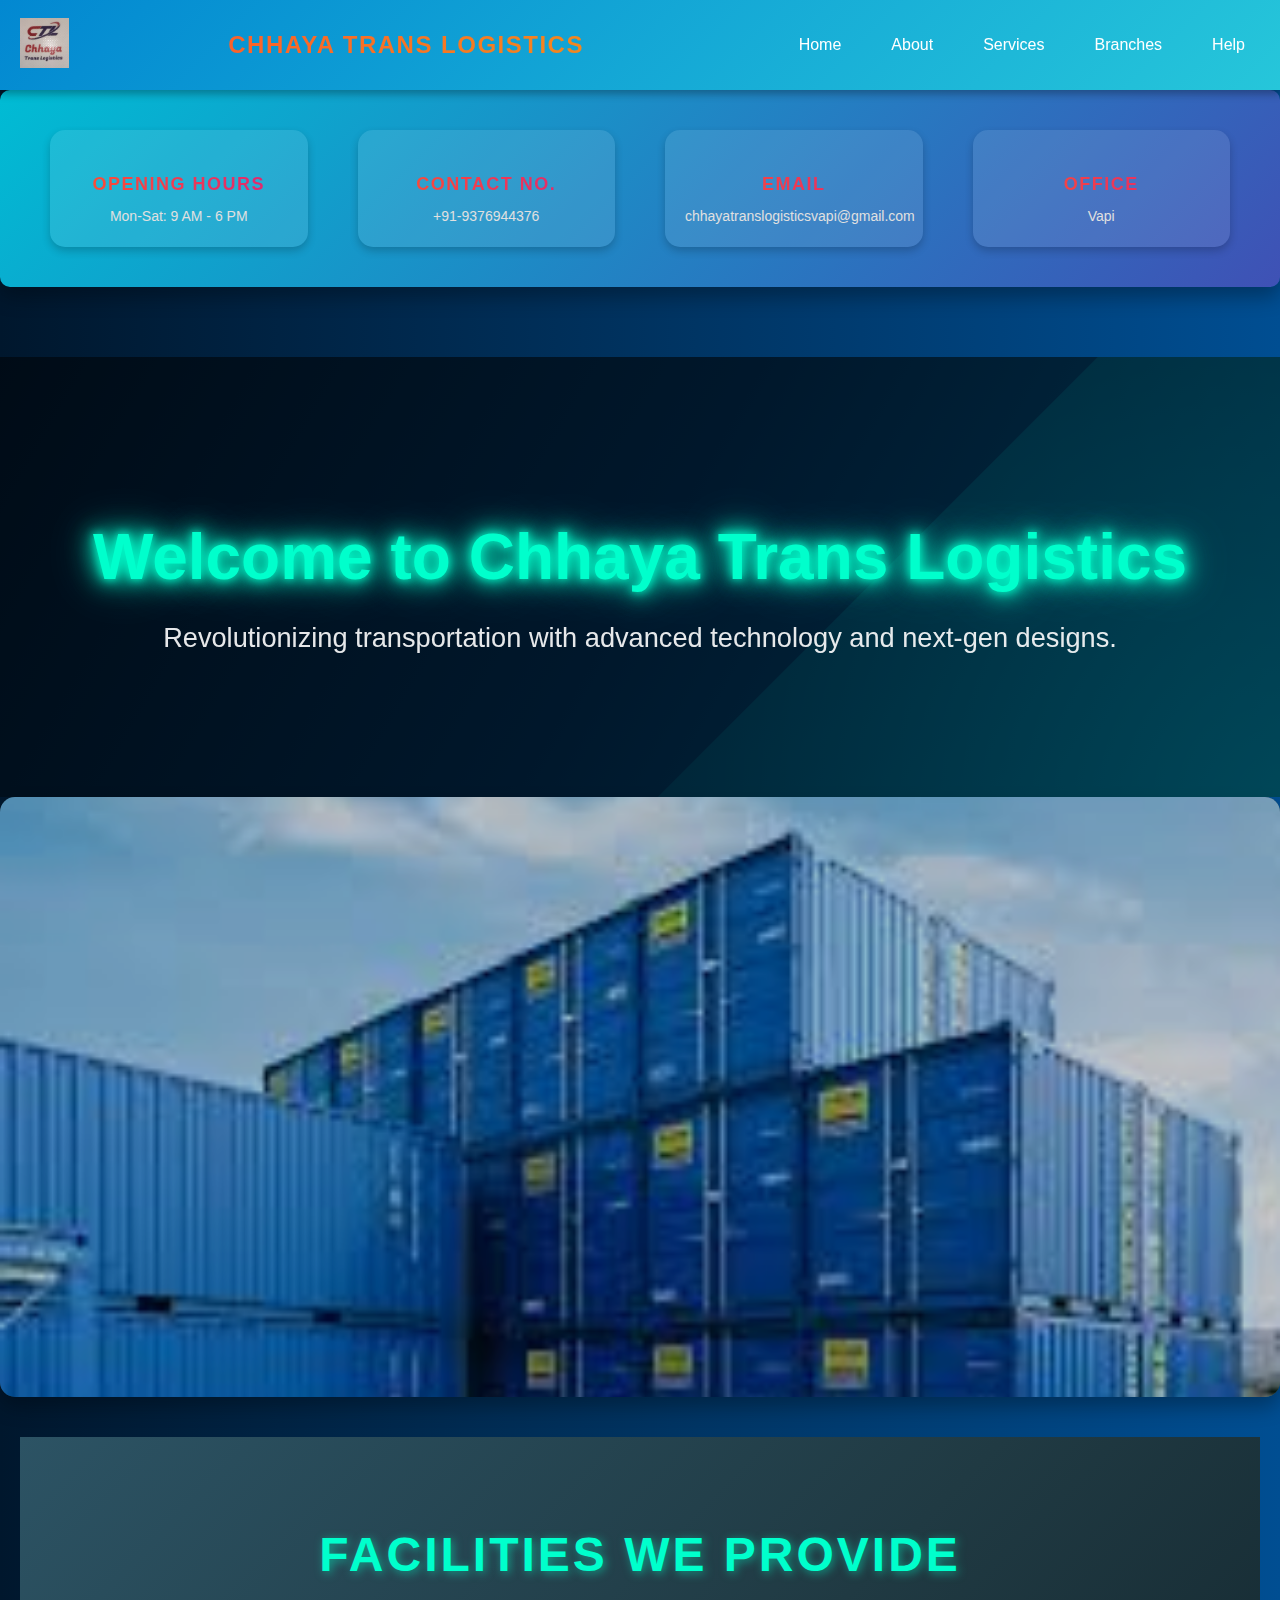
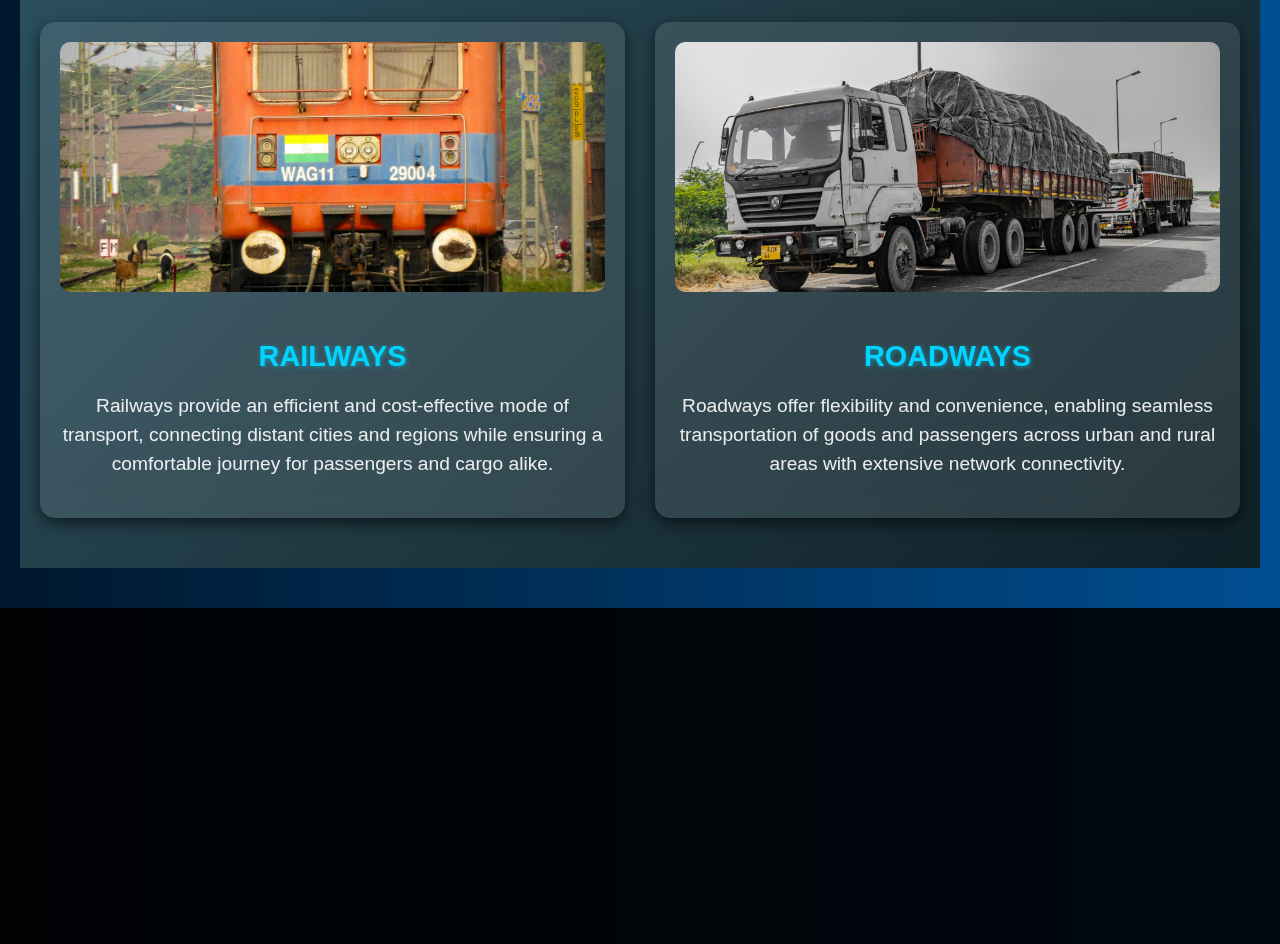
==== commit 4bf0802f: "Update index.html" ====
--- a/index.html
+++ b/index.html
@@ -96,7 +96,7 @@
 
 <!-- Transportation Section -->
 <section class="transport-section">
-    <h2>Transportation Facilities We Provide</h2>
+    <h2>Facilities We Provide</h2>
     <div class="transport-container">
         <div class="transport-box">
             <img src="pexels-akhand-pratap-singh-802368603-29508329.jpg" alt="Railways Image">
--- a/style.css
+++ b/style.css
@@ -1,14 +1,12 @@
 /* General Reset */
 /* Body Styling */
 body {
+    margin: 0;
     font-family: 'Roboto', sans-serif;
-    margin: 0;
-    padding: 0;
-    box-sizing: border-box;
-    background: linear-gradient(135deg, #1A1A1A, #333333); /* Futuristic background */
-    color: #fff;
-}
-
+    background: linear-gradient(to right, #00172d, #004e92);
+    color: #ffffff;
+    overflow-x: hidden;
+}
 /* Header Styles */
 .header-container {
     display: flex;
@@ -342,58 +340,92 @@
         }
 
         /* Transportation Section */
-        .transport-section {
-            padding: 50px 20px;
-            text-align: center;
-            background: linear-gradient(135deg, #2c5364, #203a43, #0f2027);
-        }
-
-        .transport-section h2 {
-            font-size: 3rem;
-            margin-bottom: 40px;
-            color: #00ffcc;
-        }
-
-        .transport-container {
-            display: flex;
-            flex-wrap: wrap;
-            gap: 20px;
-            justify-content: center;
-        }
-
-        .transport-box {
-            flex: 1 1 300px;
-            padding: 20px;
-            background: rgba(255, 255, 255, 0.1);
-            border-radius: 10px;
-            text-align: center;
-            box-shadow: 0 5px 15px rgba(0, 0, 0, 0.7);
-            transition: transform 0.3s ease, box-shadow 0.3s ease;
-        }
-
-        .transport-box:hover {
-            transform: scale(1.1);
-            box-shadow: 0 10px 30px rgba(0, 0, 0, 0.8);
-        }
-
-        .transport-box img {
-            width: 100%;
-            height: 200px;
-            object-fit: cover;
-            border-radius: 10px;
-            margin-bottom: 15px;
-        }
-
-        .transport-box h3 {
-            font-size: 1.8rem;
-            color: #00d4ff;
-        }
-
-        .transport-box p {
-            font-size: 1.2rem;
-            color: #ffffff;
-            opacity: 0.9;
-        }
+        /* General Section Styling */
+.transport-section {
+    padding: 50px 20px;
+    text-align: center;
+    background: linear-gradient(135deg, #2c5364, #203a43, #0f2027);
+    font-family: 'Poppins', sans-serif;
+}
+
+.transport-section h2 {
+    font-size: 3rem;
+    margin-bottom: 40px;
+    color: #00ffcc;
+    text-transform: uppercase;
+    letter-spacing: 3px;
+    text-shadow: 2px 2px 10px rgba(0, 255, 204, 0.5);
+}
+
+/* Transport Container Styling */
+.transport-container {
+    display: flex;
+    flex-wrap: wrap;
+    gap: 30px;
+    justify-content: center;
+    align-items: flex-start;
+}
+
+/* Individual Box Styling */
+.transport-box {
+    flex: 1 1 300px;
+    padding: 20px;
+    background: rgba(255, 255, 255, 0.1);
+    border-radius: 15px;
+    text-align: center;
+    box-shadow: 0 5px 15px rgba(0, 0, 0, 0.6);
+    backdrop-filter: blur(10px);
+    transition: transform 0.4s ease, box-shadow 0.4s ease, background 0.4s ease;
+}
+
+.transport-box img {
+    width: 100%;
+    height: 200px;
+    object-fit: cover;
+    border-radius: 10px;
+    margin-bottom: 15px;
+    transition: transform 0.3s ease; /* Adds a subtle hover effect */
+}
+
+.transport-box:hover img {
+    transform: scale(1.05); /* Zooms image slightly on hover */
+}
+
+.transport-box h3 {
+    font-size: 1.8rem;
+    color: #00d4ff;
+    text-transform: uppercase;
+    text-shadow: 1px 1px 5px rgba(0, 212, 255, 0.5);
+    margin-bottom: 10px;
+}
+
+.transport-box p {
+    font-size: 1.2rem;
+    color: #ffffff;
+    opacity: 0.9;
+    line-height: 1.5;
+}
+
+/* Hover Effects for Box */
+.transport-box:hover {
+    transform: scale(1.1);
+    background: rgba(255, 255, 255, 0.3);
+    box-shadow: 0 15px 40px rgba(0, 0, 0, 0.9);
+}
+
+
+
+/* Responsive Design for Larger Screens */
+@media (min-width: 769px) {
+    .transport-container {
+        flex-wrap: nowrap;
+    }
+
+    .transport-box img {
+        height: 250px; /* Larger images for bigger screens */
+    }
+}
+
 
         /* Responsive Design */
         @media (max-width: 768px) {
--- a/style2.css
+++ b/style2.css
@@ -1,4 +1,13 @@
  /* about header session  */
+ body {
+    margin: 0;
+    font-family: 'Roboto', sans-serif;
+    background: linear-gradient(to right, #00172d, #004e92);
+    color: #ffffff;
+    overflow-x: hidden;
+}
+
+
  /* Header Styling */
 header {
     position: relative;
@@ -267,4 +276,4 @@
 
  .scroll-top:hover {
      background: #00d0aa;
- }+ }
--- a/style3.css
+++ b/style3.css
@@ -2,14 +2,11 @@
   body {
     margin: 0;
     font-family: 'Roboto', sans-serif;
-    background: linear-gradient(to right, #000428, #004e92);
+    background: linear-gradient(to right, #00172d, #004e92);
     color: #ffffff;
     overflow-x: hidden;
 }
 
-h1, h2, h3, h4 {
-    font-family: 'Orbitron', sans-serif;
-}
 
  /* Header Section */
  /* Header Styling */
@@ -192,46 +189,91 @@
 }
 
 /* Maps Section */
+/* Maps Container Styling */
 .maps-container {
     display: flex;
     flex-wrap: wrap;
     justify-content: center;
     gap: 30px;
     padding: 50px;
-}
-
+    background: linear-gradient(135deg, #0f2027, #203a43, #2c5364);
+}
+
+/* Individual Map Box */
 .map-box {
     width: 100%;
     max-width: 400px;
     position: relative;
-    border-radius: 15px;
+    border-radius: 20px;
     overflow: hidden;
-    box-shadow: 0 5px 15px rgba(0, 0, 0, 0.7);
+    box-shadow: 0 10px 25px rgba(0, 0, 0, 0.8);
     cursor: pointer;
-    transition: transform 0.4s ease, box-shadow 0.4s ease;
-}
-
+    transition: transform 0.4s ease, box-shadow 0.4s ease, background 0.4s ease;
+    background: rgba(255, 255, 255, 0.1);
+    backdrop-filter: blur(10px); /* Frosted glass effect */
+}
+
+/* Hover Effects */
 .map-box:hover {
-    transform: scale(1.05);
-    box-shadow: 0 10px 30px rgba(0, 0, 0, 0.9);
-}
-
+    transform: scale(1.1);
+    box-shadow: 0 15px 40px rgba(0, 0, 0, 1);
+    background: rgba(255, 255, 255, 0.2); /* Enhanced hover background */
+}
+
+/* Iframe Styling */
 .map-box iframe {
     width: 100%;
     height: 250px;
     border: none;
 }
 
+/* Title Styling */
 .map-box h2 {
     position: absolute;
-    bottom: 10px;
-    left: 10px;
+    bottom: 20px;
+    left: 20px;
     margin: 0;
-    padding: 10px;
-    background: rgba(0, 0, 0, 0.7);
+    padding: 10px 20px;
+    background: rgba(0, 0, 0, 0.8);
     color: #00ffcc;
-    font-size: 1.2rem;
-    border-radius: 5px;
+    font-size: 1.5rem;
+    border-radius: 10px;
+    text-shadow: 2px 2px 8px rgba(0, 255, 204, 0.5); /* Futuristic glow */
+    transition: background 0.3s ease, color 0.3s ease;
+}
+
+.map-box:hover h2 {
+    background: rgba(0, 0, 0, 1);
+    color: #00d4ff; /* Slight color change for hover effect */
+}
+
+/* Responsive Design for Mobile */
+@media (max-width: 768px) {
+    .maps-container {
+        flex-direction: column;
+        gap: 20px;
+    }
+
+    .map-box h2 {
+        font-size: 1.2rem;
+        padding: 8px 15px;
+    }
+
+    .map-box iframe {
+        height: 200px;
+    }
+}
+
+/* Responsive Design for PC */
+@media (min-width: 769px) {
+    .map-box iframe {
+        height: 300px; /* Larger iframe height for better visibility */
+    }
+
+    .map-box h2 {
+        font-size: 1.8rem;
+        padding: 12px 25px;
+    }
 }
 
 /* Footer */
@@ -259,4 +301,4 @@
     to {
         opacity: 1;
     }
-}+}
--- a/style4.css
+++ b/style4.css
@@ -7,10 +7,7 @@
             overflow-x: hidden;
         }
 
-        h1, h2, h3 {
-            font-family: 'Orbitron', sans-serif;
-        }
-
+       
        
 
         /* FAQ Section */
@@ -147,4 +144,4 @@
             .support-box h3 {
                 font-size: 1.4rem;
             }
-        }+        }
